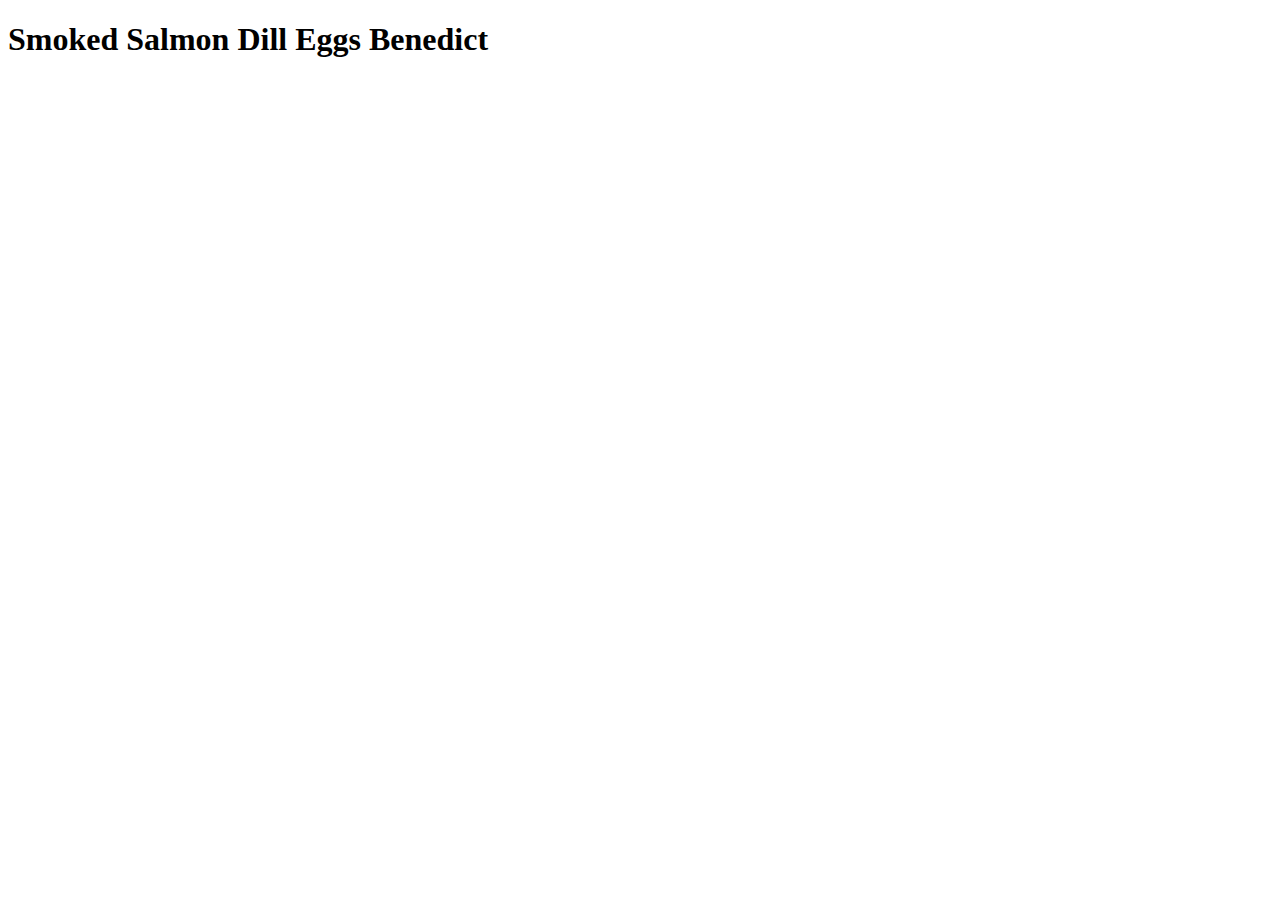
==== recipes/eggs-benedict.html @ a7ca4c9e "Add link to new Eggs Benedict page in recipes folder" ====
<!DOCTYPE html>
<html lang="en">
    <head>
        <meta charset="utf-8">
        <Title>Smoked Salmon Dill Eggs Benedict</Title>
    </head>

    <body>
        <h1>Smoked Salmon Dill Eggs Benedict</h1>
    </body>
</html>
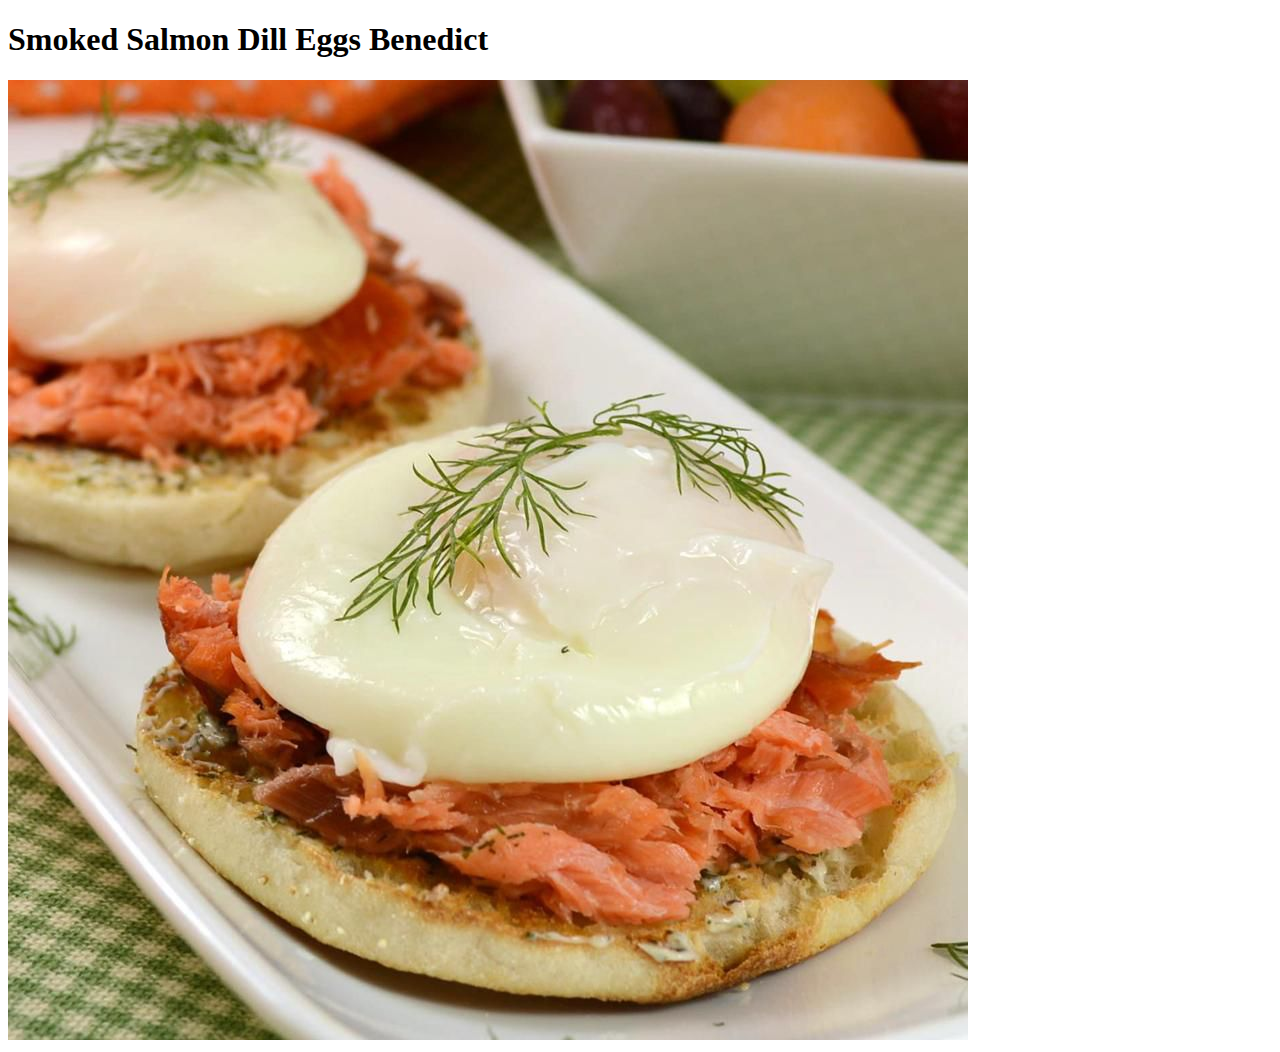
==== commit 0760145f: "Add Eggs Benedict photo to recipe page" ====
--- a/recipes/eggs-benedict.html
+++ b/recipes/eggs-benedict.html
@@ -7,5 +7,6 @@
 
     <body>
         <h1>Smoked Salmon Dill Eggs Benedict</h1>
-    </body>
+        <img src="../images/eggs-benedict.jpg">
+    </body> 
 </html>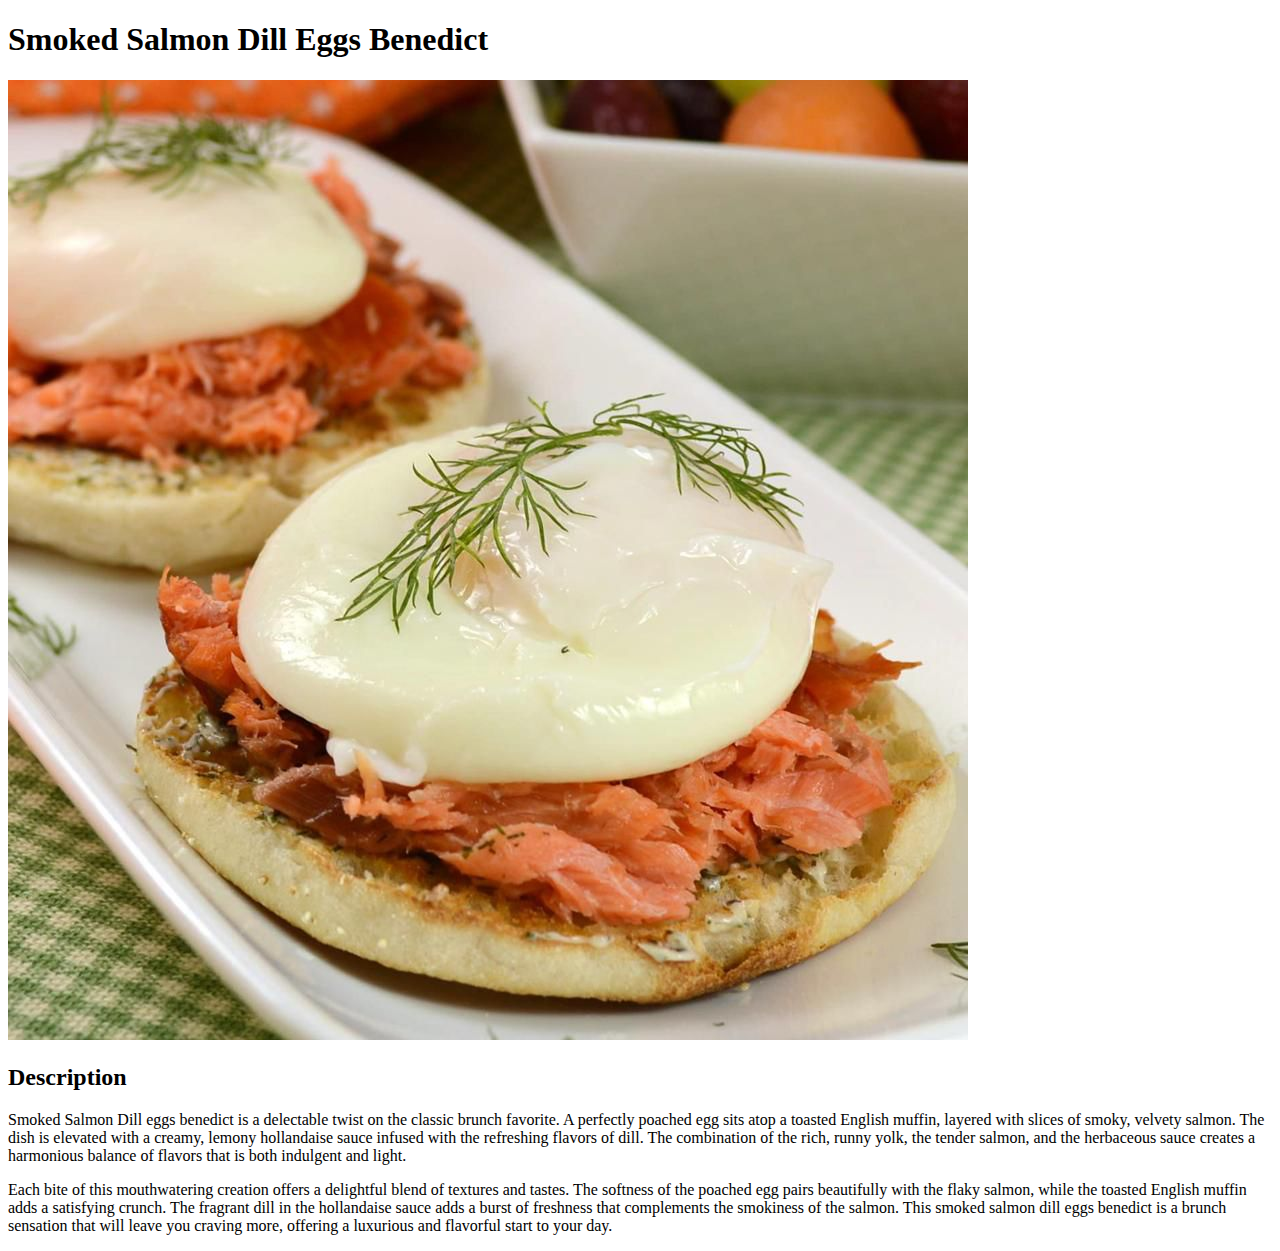
==== commit 6e68e77e: "Add description to Eggs Benedict" ====
--- a/recipes/eggs-benedict.html
+++ b/recipes/eggs-benedict.html
@@ -7,6 +7,12 @@
 
     <body>
         <h1>Smoked Salmon Dill Eggs Benedict</h1>
-        <img src="../images/eggs-benedict.jpg">
+
+        <img src="../images/eggs-benedict.jpg" alt="Delicious eggs benedict">
+
+        <h2>Description</h2>
+        <p>Smoked Salmon Dill eggs benedict is a delectable twist on the classic brunch favorite. A perfectly poached egg sits atop a toasted English muffin, layered with slices of smoky, velvety salmon. The dish is elevated with a creamy, lemony hollandaise sauce infused with the refreshing flavors of dill. The combination of the rich, runny yolk, the tender salmon, and the herbaceous sauce creates a harmonious balance of flavors that is both indulgent and light.</p>
+        <p>Each bite of this mouthwatering creation offers a delightful blend of textures and tastes. The softness of the poached egg pairs beautifully with the flaky salmon, while the toasted English muffin adds a satisfying crunch. The fragrant dill in the hollandaise sauce adds a burst of freshness that complements the smokiness of the salmon. This smoked salmon dill eggs benedict is a brunch sensation that will leave you craving more, offering a luxurious and flavorful start to your day.</p>
+        
     </body> 
 </html>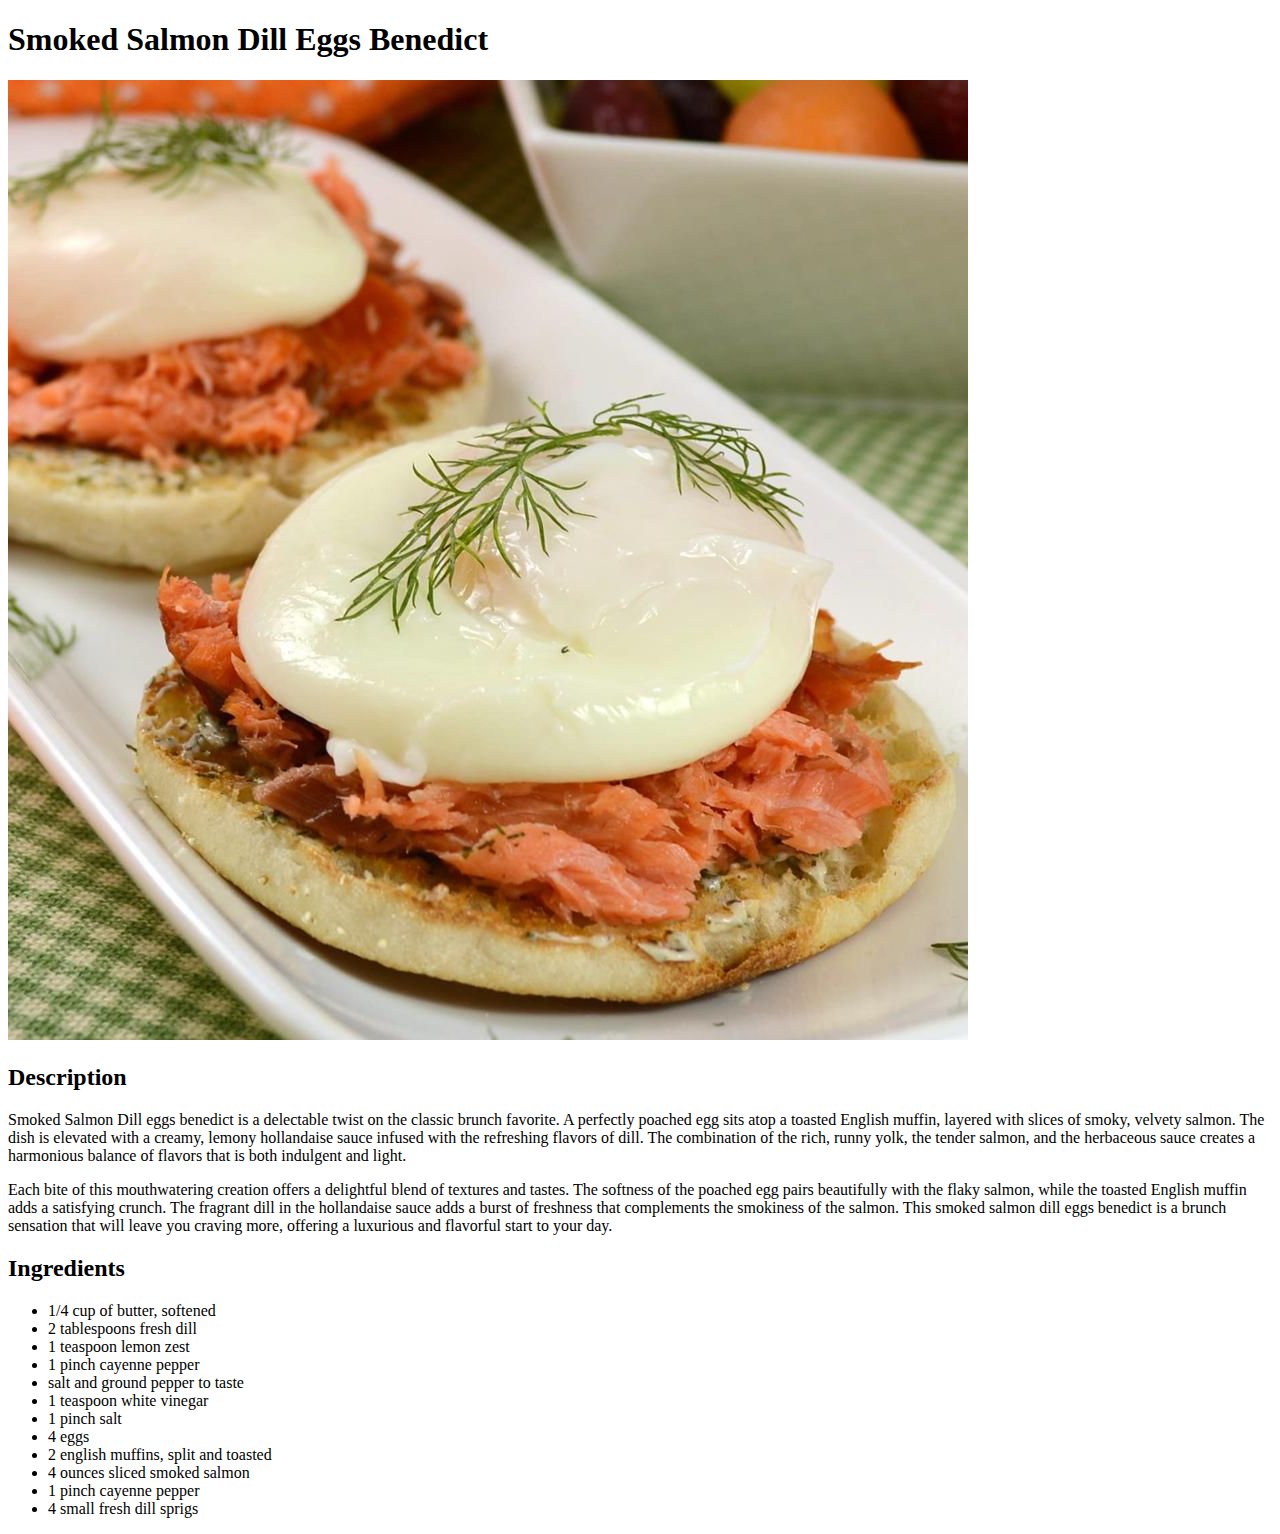
==== commit 5d78ee2b: "Add ingredients list to Eggs Benedict" ====
--- a/recipes/eggs-benedict.html
+++ b/recipes/eggs-benedict.html
@@ -13,6 +13,20 @@
         <h2>Description</h2>
         <p>Smoked Salmon Dill eggs benedict is a delectable twist on the classic brunch favorite. A perfectly poached egg sits atop a toasted English muffin, layered with slices of smoky, velvety salmon. The dish is elevated with a creamy, lemony hollandaise sauce infused with the refreshing flavors of dill. The combination of the rich, runny yolk, the tender salmon, and the herbaceous sauce creates a harmonious balance of flavors that is both indulgent and light.</p>
         <p>Each bite of this mouthwatering creation offers a delightful blend of textures and tastes. The softness of the poached egg pairs beautifully with the flaky salmon, while the toasted English muffin adds a satisfying crunch. The fragrant dill in the hollandaise sauce adds a burst of freshness that complements the smokiness of the salmon. This smoked salmon dill eggs benedict is a brunch sensation that will leave you craving more, offering a luxurious and flavorful start to your day.</p>
-        
+        <h2>Ingredients</h2>
+        <ul>
+            <li>1/4 cup of butter, softened</li>
+            <li>2 tablespoons fresh dill</li>
+            <li>1 teaspoon lemon zest</li>
+            <li>1 pinch cayenne pepper</li>
+            <li>salt and ground pepper to taste</li>
+            <li>1 teaspoon white vinegar</li>
+            <li>1 pinch salt</li>
+            <li>4 eggs</li>
+            <li>2 english muffins, split and toasted</li>
+            <li>4 ounces sliced smoked salmon</li>
+            <li>1 pinch cayenne pepper</li>
+            <li>4 small fresh dill sprigs</li>
+        </ul>
     </body> 
 </html>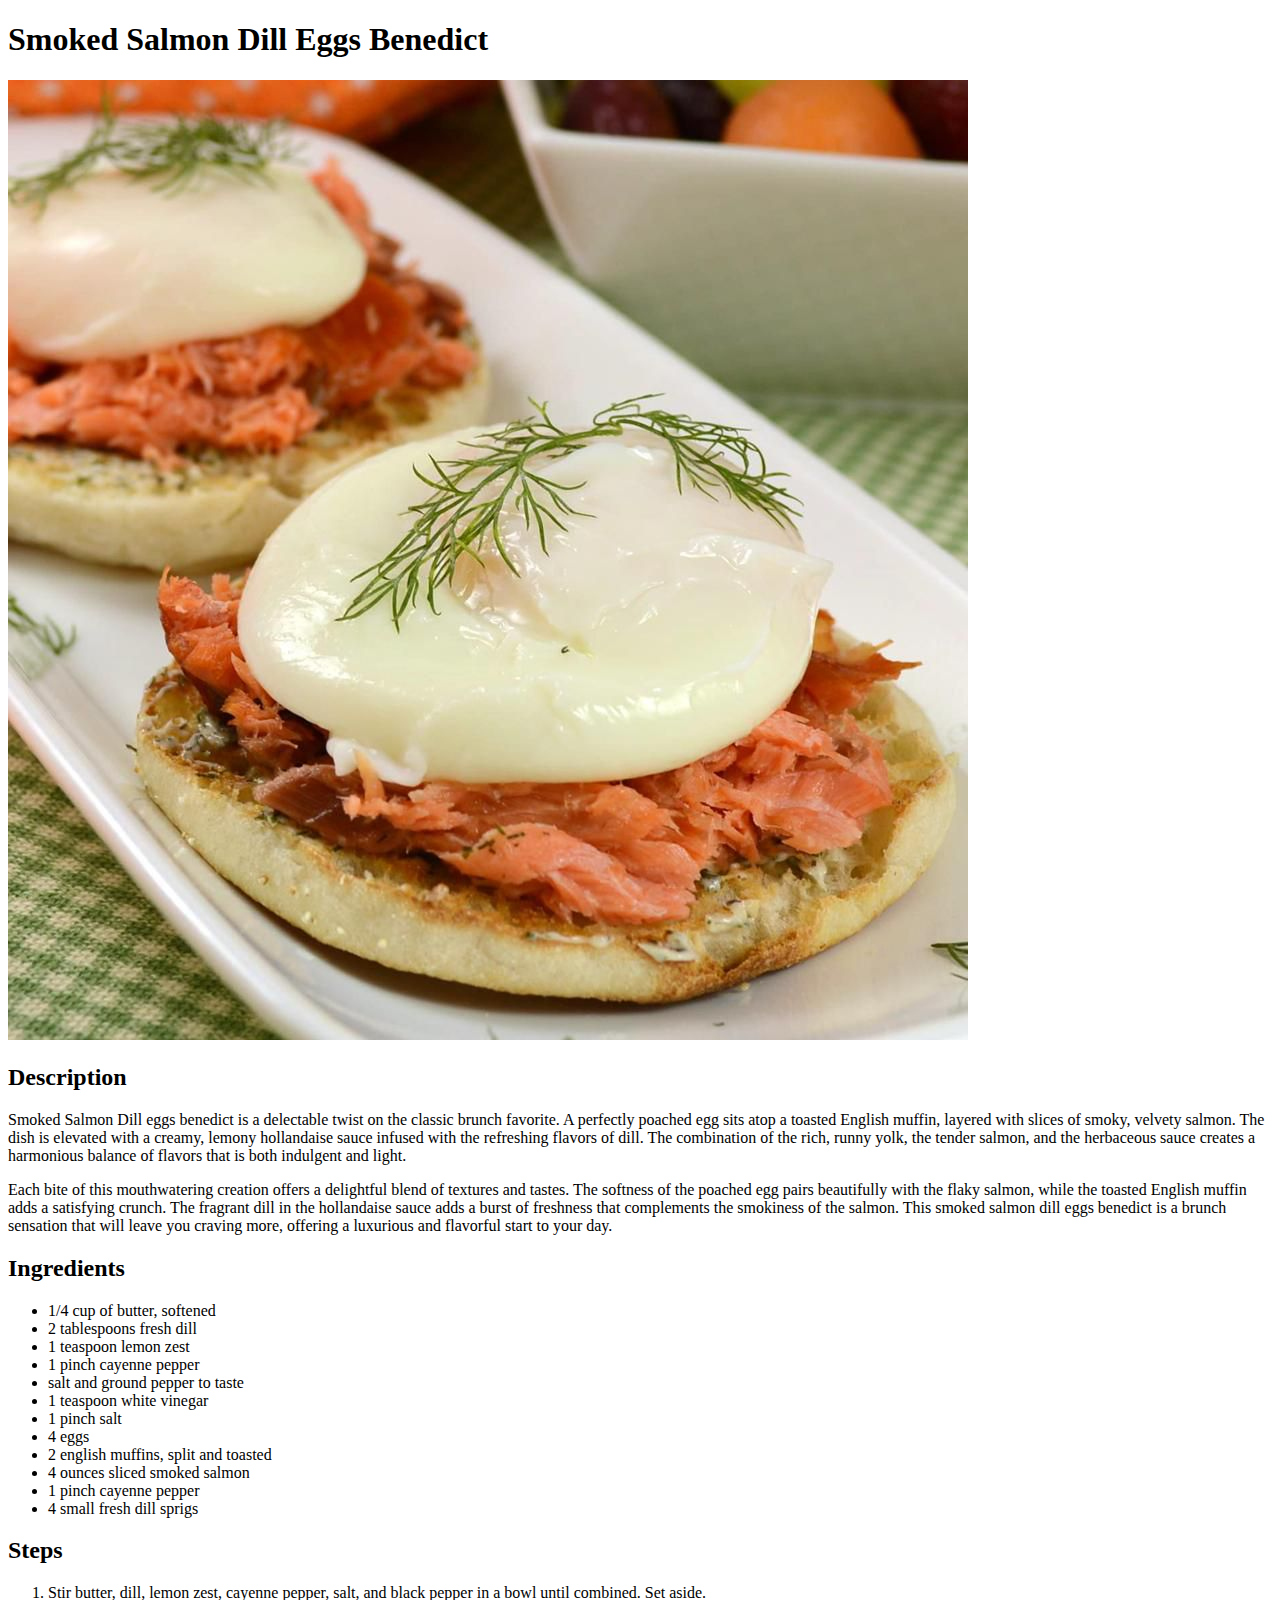
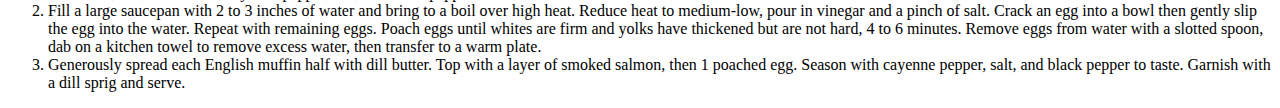
==== commit 120a6048: "Add Steps to Eggs Benedict" ====
--- a/recipes/eggs-benedict.html
+++ b/recipes/eggs-benedict.html
@@ -28,5 +28,11 @@
             <li>1 pinch cayenne pepper</li>
             <li>4 small fresh dill sprigs</li>
         </ul>
+        <h2>Steps</h2>
+        <ol>
+            <li>Stir butter, dill, lemon zest, cayenne pepper, salt, and black pepper in a bowl until combined. Set aside.</li>
+            <li>Fill a large saucepan with 2 to 3 inches of water and bring to a boil over high heat. Reduce heat to medium-low, pour in vinegar and a pinch of salt. Crack an egg into a bowl then gently slip the egg into the water. Repeat with remaining eggs. Poach eggs until whites are firm and yolks have thickened but are not hard, 4 to 6 minutes. Remove eggs from water with a slotted spoon, dab on a kitchen towel to remove excess water, then transfer to a warm plate.</li>
+            <li>Generously spread each English muffin half with dill butter. Top with a layer of smoked salmon, then 1 poached egg. Season with cayenne pepper, salt, and black pepper to taste. Garnish with a dill sprig and serve.</li>
+        </ol>
     </body> 
 </html>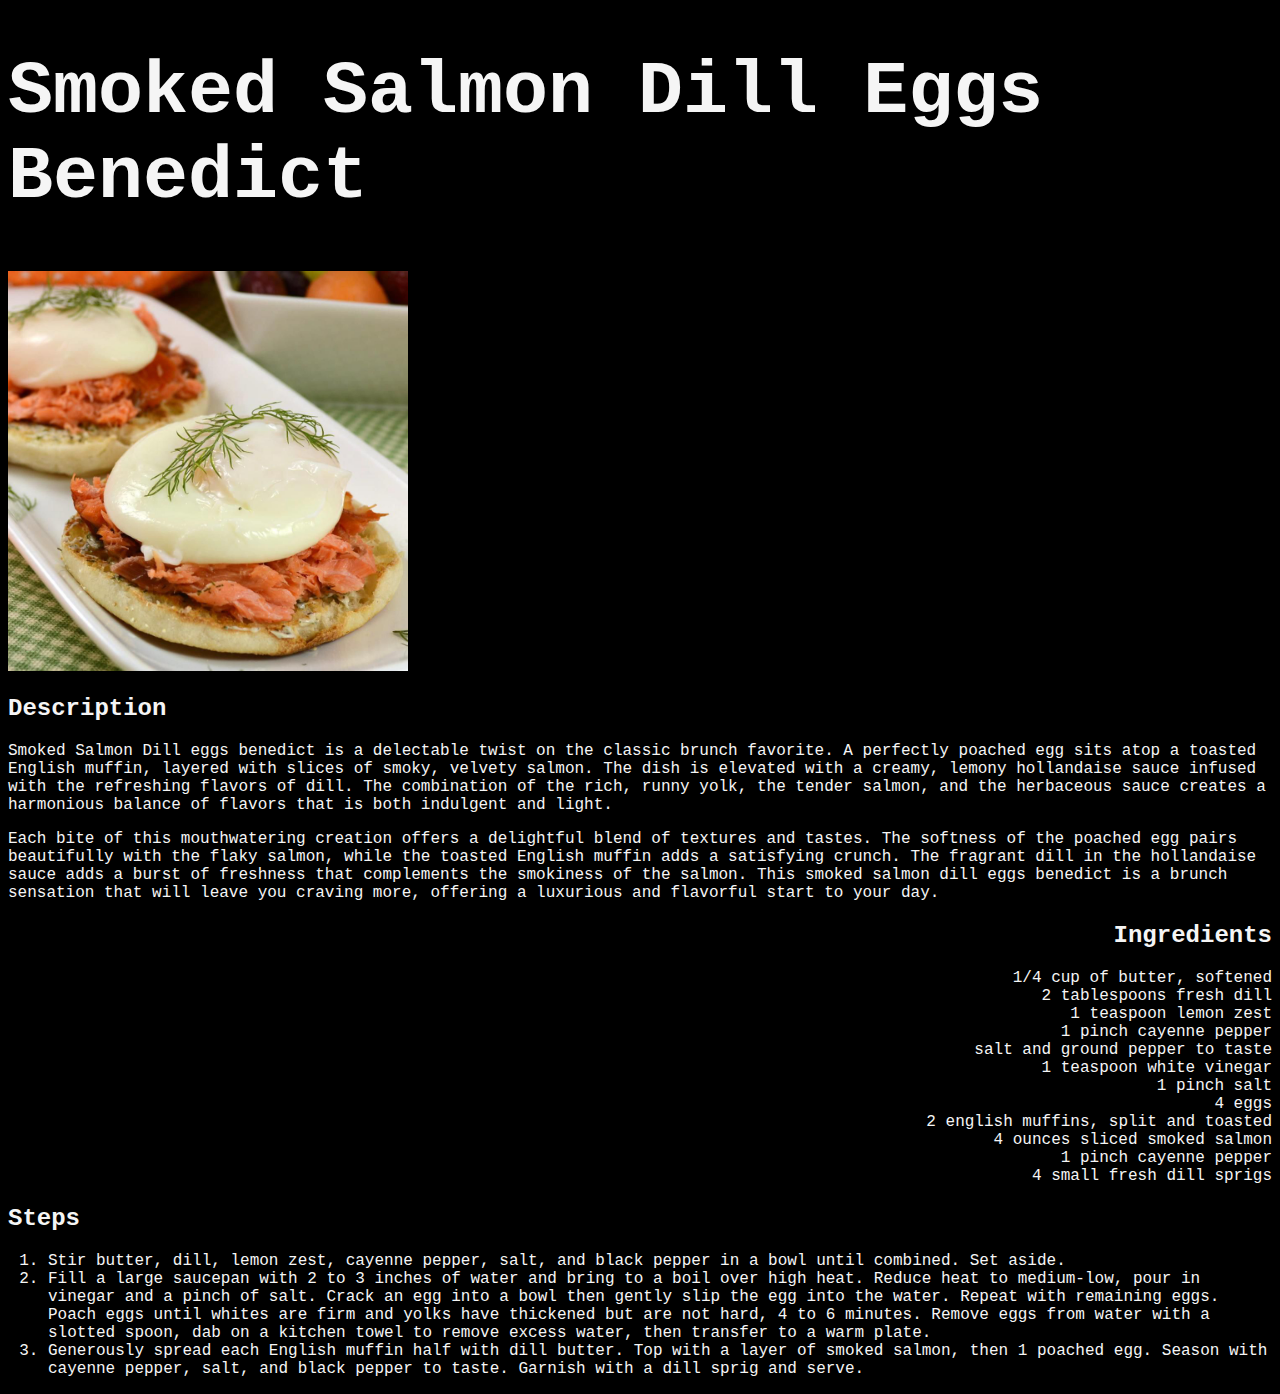
==== commit 651562fe: "Add CSS" ====
--- a/recipes/eggs-benedict.html
+++ b/recipes/eggs-benedict.html
@@ -1,6 +1,7 @@
 <!DOCTYPE html>
 <html lang="en">
     <head>
+        <link rel="stylesheet" href="../css/style.css" />
         <meta charset="utf-8">
         <Title>Smoked Salmon Dill Eggs Benedict</Title>
     </head>
@@ -8,13 +9,13 @@
     <body>
         <h1>Smoked Salmon Dill Eggs Benedict</h1>
 
-        <img src="../images/eggs-benedict.jpg" alt="Delicious eggs benedict">
+        <img class="recipe-image" src="../images/eggs-benedict.jpg" alt="Delicious eggs benedict">
 
         <h2>Description</h2>
         <p>Smoked Salmon Dill eggs benedict is a delectable twist on the classic brunch favorite. A perfectly poached egg sits atop a toasted English muffin, layered with slices of smoky, velvety salmon. The dish is elevated with a creamy, lemony hollandaise sauce infused with the refreshing flavors of dill. The combination of the rich, runny yolk, the tender salmon, and the herbaceous sauce creates a harmonious balance of flavors that is both indulgent and light.</p>
         <p>Each bite of this mouthwatering creation offers a delightful blend of textures and tastes. The softness of the poached egg pairs beautifully with the flaky salmon, while the toasted English muffin adds a satisfying crunch. The fragrant dill in the hollandaise sauce adds a burst of freshness that complements the smokiness of the salmon. This smoked salmon dill eggs benedict is a brunch sensation that will leave you craving more, offering a luxurious and flavorful start to your day.</p>
-        <h2>Ingredients</h2>
-        <ul>
+        <h2 class="ingredients">Ingredients</h2>
+        <ul class="ingredients">
             <li>1/4 cup of butter, softened</li>
             <li>2 tablespoons fresh dill</li>
             <li>1 teaspoon lemon zest</li>
--- a/css/style.css
+++ b/css/style.css
@@ -0,0 +1,31 @@
+body{
+    background-color: black;
+    color: whitesmoke;
+}
+
+a {
+    color: aqua;
+}
+
+* {
+    font-family: 'Courier New', Courier, monospace;
+}
+
+h1 {
+    font-size: 75px;
+}
+
+.recipe-image {
+    width: 400px;
+    height: auto;
+}
+
+.ingredients {
+    text-align: right;
+    list-style: none;
+}
+
+.recipe-links {
+    text-align: right;
+    list-style: none;
+}